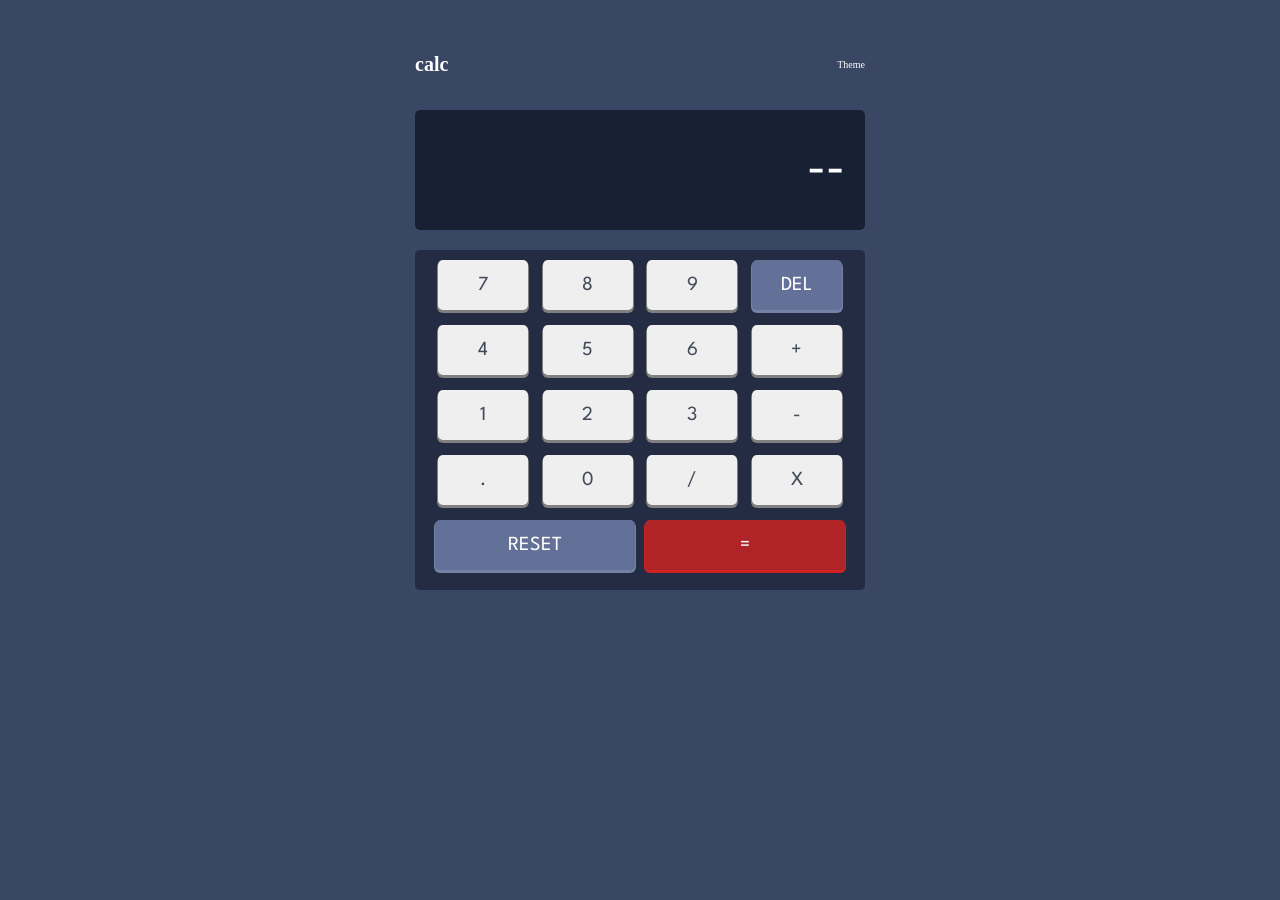
==== index.html @ 09c78bf0 "Caculadora V1.01" ====
<!DOCTYPE html>
<html lang="en">
<head>
  <meta charset="UTF-8">
  <meta name="viewport" content="width=device-width, initial-scale=1.0"> <!-- displays site properly based on user's device -->
  <meta name="description" content="Calculadora basica">
  <meta name="author" content="Lissandro">
  <meta name="keywords" content="Calcularora facil calcular suma resta
  sumar productos">
  <link rel="stylesheet" href="css/styles.css">
  <link rel="preconnect" href="https://fonts.googleapis.com">
<link rel="preconnect" href="https://fonts.gstatic.com" crossorigin>
<link href="https://fonts.googleapis.com/css2?family=League+Spartan:wght@700&display=swap" rel="stylesheet">
  <link rel="icon" type="image/png" sizes="32x32" href="./images/favicon-32x32.png">
  
  <title>Calculator app</title>

</head>
<body>
  <main class="contenedor__general">
    <div class="contenedor__header">
      <h1>calc</h1>
      <div class="toggle">Theme</div>
    </div>
    <div class="contenedor__display">
      <p id="showResult">--</p>
    </div>
    <div class="bg-keypad">
    <div class="contenedor__botones">
      <button class="num">7</button>
      <button class="num">8</button>
      <button class="num">9</button>
      <button class="operacion">DEL</button>
      <button class="num">4</button>
      <button class="num">5</button>
      <button class="num">6</button>
      <button class="operacion">+</button>
      <button class="num">1</button>
      <button class="num">2</button>
      <button class="num">3</button>
      <button class="operacion">-</button>
      <button class="operacion">.</button>
      <button class="num">0</button>
      <button class="operacion">/</button>
      <button class="operacion">X</button>
    </div>
         <div class="contenedor__botones--opciones">
        <button id="reset">RESET</button>
        <button id="equal" onclick="equal()">=</button>
      </div>
    </div>
  </main>

<script src="js/script.js"></script>
</body>
</html>
---- css/styles.css ----
:root {
  /* ================== THEME 1 ================== */

  /* Backgrounds */
  --Navy_850--main_background: hsl(222, 26%, 31%);
  --Navy_900--toggle_background-keypad_background: hsl(223, 31%, 20%);
  --Navy_950--screen_background: hsl(224, 36%, 15%);

  /* Keys */
  --Navy_700--key_background: hsl(225, 21%, 49%);
  --Navy_800--key_shadow: hsl(224, 28%, 35%);

  --Red_600--key_background_toggle: hsl(6, 63%, 50%);
  --Red_800--key_shadow: hsl(6, 70%, 34%);

  --Gray_200--key_background: hsl(0, 0%, 90%);
  --Gray_orange_400--key_shadow: hsl(28, 16%, 65%);

  /* Text */
  --Navy_750: hsl(221, 14%, 31%);
  --White: hsl(0, 100%, 100%);

  /* ================== THEME 2 ================== */

  /* Backgrounds */
  --Gray_200--main_background: hsl(0, 0%, 90%);
  --Gray_300--toggle_background-keypad_background: hsl(0, 5%, 81%);
  --Gray_100--screen_background: hsl(0, 0%, 93%);

  /* Keys */
  --Blue_500--key_background: hsl(185, 42%, 37%);
  --Blue_600--key_shadow: hsl(185, 58%, 25%);

  --Orange_700--key_background_toggle: hsl(25, 98%, 40%);
  --Orange_800--key_shadow: hsl(25, 99%, 27%);

  --Grey_200--key_background: hsl(0, 0%, 90%);
  --Grey_orange_450--key_shadow: hsl(35, 11%, 61%);

  /* Text */
  --Gray_900: hsl(60, 10%, 19%);
  --White_text: hsl(0, 100%, 100%);

  /* ================== THEME 3 ================== */

  /* Backgrounds */
  --Purple_950--main_background: hsl(268, 75%, 9%);
  --Purple_900--toggle_background-keypad_background-screen_background: hsl(
    268,
    71%,
    12%
  );

  /* Keys */
  --Purple_800--key_background: hsl(281, 89%, 26%);
  --Purple_400--key_shadow: hsl(285, 91%, 52%);

  --Cyan_500--key_background_toggle: hsl(176, 100%, 44%);
  --Cyan_400--key_shadow: hsl(177, 92%, 70%);

  --Purple_850--key_background: hsl(268, 47%, 21%);
  --Purple_750--key_shadow: hsl(290, 70%, 36%);

  /* Text */
  --Yellow_300: hsl(52, 100%, 62%);
  --Blue_950: hsl(198, 20%, 13%);
  --White_theme3: hsl(0, 100%, 100%);

  /* Fuente */
  --Fuente: "League Spartan", sans-serif;
}
*,
*::after,
*::before {
  box-sizing: inherit;
}
html {
  box-sizing: border-box;
  font-size: 62.5%;
}
body {
  background-color: var(--Navy_850--main_background);
}
.no-margin {
  margin: 0;
}
.no-padding {
  padding: 0;
}
.contenedor__general {
  
  display: flex;
  flex-direction: column;
  width: min(45rem,95%);
  height: 55rem;
  justify-content: space-between;
  margin: 4rem auto;
  gap: 1rem;
}
.contenedor__header {
  display: flex;
  justify-content: space-between;
  align-items: center;
  color: var(--White);
}
.toggle {
}
.contenedor__display {
  display: flex;
  background-color: var(--Navy_950--screen_background);
  width: 100%;
  max-height: 12rem;
  height: auto;
  border-radius: 0.5rem;
  font-size: 5rem;
  align-items: center;
  justify-content: right;
  color: var(--White);
  padding: 1rem;
  font-family: var(--Fuente);
  padding-right: 2rem;
}
.bg-keypad {
  background-color: var(--Navy_900--toggle_background-keypad_background);
  padding: 1rem;
  border-radius: 0.5rem;
  font-family: var(--Fuente);
}
.contenedor__botones {
  display: grid;
  grid-template-columns: repeat(4, 1fr);
  gap: 1rem;
  height: 25rem;
  justify-items: center;
  width: min(50rem,95%);
  margin: auto;
}
.contenedor__botones--opciones {
  display: flex;
  padding: 1rem;
  width: min(46rem,100%);
  margin: auto;
  gap: 1rem;
}
button {
  font-family: var(--Fuente);
  width: min(9rem,95%);
  border-radius: 0.5rem;
  border: none;
  box-shadow: 0 2px 0px 1px grey;
  height: 5rem;
  font-size: 2rem;
  cursor: pointer;
  color: var(--Navy_750);
}
button:nth-of-type(4) {
  background-color: var;
  background-color: var(--Navy_700--key_background);
  color: var(--White);
  box-shadow: 0 2px 0px 1px hsl(225, 21%, 55%) ;
}
#reset {
  background-color: var(--Navy_700--key_background);
  color:var(--White);
  flex: 1 1 50%;
  box-shadow: 0 2px 0px 1px hsl(225, 21%, 55%) ;
}
#equal {
  background-color: rgba(207, 35, 35, 0.822);
  box-shadow: 0 2px 0 1px  rgba(207, 35, 35);
  flex: 1 1 50%;
  color: var(--White);
}
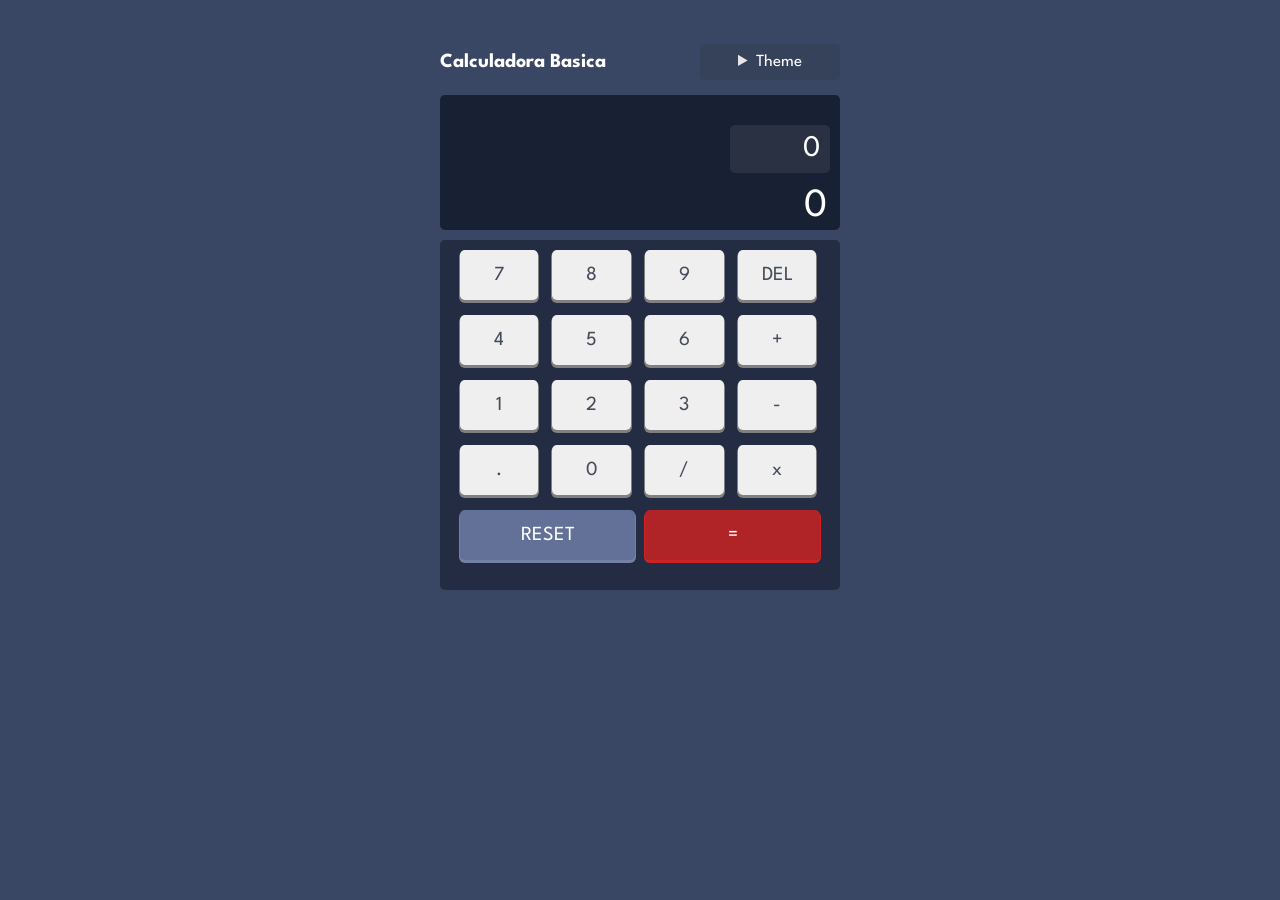
==== commit 9d0c1a40: "logica anadida" ====
--- a/index.html
+++ b/index.html
@@ -5,48 +5,90 @@
   <meta name="viewport" content="width=device-width, initial-scale=1.0"> <!-- displays site properly based on user's device -->
   <meta name="description" content="Calculadora basica">
   <meta name="author" content="Lissandro">
-  <meta name="keywords" content="Calcularora facil calcular suma resta
+  <meta name="keywords" content="Calculadora facil calcular suma resta
   sumar productos">
   <link rel="stylesheet" href="css/styles.css">
   <link rel="preconnect" href="https://fonts.googleapis.com">
 <link rel="preconnect" href="https://fonts.gstatic.com" crossorigin>
 <link href="https://fonts.googleapis.com/css2?family=League+Spartan:wght@700&display=swap" rel="stylesheet">
-  <link rel="icon" type="image/png" sizes="32x32" href="./images/favicon-32x32.png">
+<!--  <link rel="icon" type="image/png" sizes="32x32" href="./images/favicon-32x32.png">-->
   
-  <title>Calculator app</title>
-
+  <title>Calculator</title>
 </head>
 <body>
   <main class="contenedor__general">
     <div class="contenedor__header">
-      <h1>calc</h1>
-      <div class="toggle">Theme</div>
+        <div class="header">
+            <h1>Calculadora Basica</h1>
+        </div>
+      <div class="toggle">
+          <details>
+              <summary>Theme</summary>
+              <p class="tm bg-normal">Navy_850</p>
+              <p class="tm bg-white">Navy_850</p>
+              <p class="tm bg-purple">Purple_950</p>
+          </details>
+      </div>
     </div>
     <div class="contenedor__display">
-      <p id="showResult">--</p>
+      <p id="lastres">0</p>
+      <p id="showResult">0</p>
     </div>
     <div class="bg-keypad">
     <div class="contenedor__botones">
-      <button class="num">7</button>
-      <button class="num">8</button>
-      <button class="num">9</button>
-      <button class="operacion">DEL</button>
-      <button class="num">4</button>
-      <button class="num">5</button>
-      <button class="num">6</button>
-      <button class="operacion">+</button>
-      <button class="num">1</button>
-      <button class="num">2</button>
-      <button class="num">3</button>
-      <button class="operacion">-</button>
-      <button class="operacion">.</button>
-      <button class="num">0</button>
-      <button class="operacion">/</button>
-      <button class="operacion">X</button>
+        <div class="campo-boton">
+            <button id="siete" class="num" onclick="numeros(7)">7</button></div>
+        <div class="campo-boton">
+            <button id="ocho" class="num" onclick="numeros(8)">8</button>
+        </div>
+        <div class="campo-boton">
+            <button id="nueve" class="num" onclick="numeros(9)">9</button>
+        </div>
+        <div class="campo-boton">
+            <button id="del" class="num" onclick="del()">DEL</button>
+        </div>
+        <div class="campo-boton">
+            <button id="cuatro" class="num" onclick="numeros(4)">4</button>
+        </div>
+
+        <div class="campo-boton">
+            <button id="cinco" class="num" onclick="numeros(5)">5</button>
+        </div>
+
+        <div class="campo-boton">
+            <button id="seis" class="num" onclick="numeros(6)">6</button>
+        </div>
+        <div class="campo-boton">
+            <button class="num" onclick="numeros('+')">+</button>
+        </div>
+        <div class="campo-boton">
+            <button id="uno" class="num" onclick="numeros(1)">1</button>
+        </div>
+        <div class="campo-boton">
+            <button class="num"  onclick="numeros(2)">2</button>
+        </div>
+        <div class="campo-boton">
+            <button class="num"  onclick="numeros(3)">3</button>
+        </div>
+        <div class="campo-boton">
+            <button class="num" onclick="numeros('-')">-</button>
+        </div>
+        <div class="campo-boton">
+            <button class="decimal num" onclick="numeros('.')">.</button>
+        </div>
+        <div class="campo-boton">
+            <button id="cero" class="num" onclick="numeros(0)">0</button>
+        </div>
+        <div class="campo-boton">
+            <button class="num" onclick="numeros('/')">/</button>
+        </div>
+        <div class="campo-boton">
+            <button class="num" onclick="numeros('*')">x</button>
+        </div>
     </div>
          <div class="contenedor__botones--opciones">
-        <button id="reset">RESET</button>
-        <button id="equal" onclick="equal()">=</button>
+        <button id="reset" class="num del">RESET</button>
+        <button id="equal" class="num">=</button>
       </div>
     </div>
   </main>
--- a/css/styles.css
+++ b/css/styles.css
@@ -23,7 +23,7 @@
   /* ================== THEME 2 ================== */
 
   /* Backgrounds */
-  --Gray_200--main_background: hsl(0, 0%, 90%);
+  --Navy_850Navy_850Navy_850--main_background: hsl(0, 0%, 90%);
   --Gray_300--toggle_background-keypad_background: hsl(0, 5%, 81%);
   --Gray_100--screen_background: hsl(0, 0%, 93%);
 
@@ -88,43 +88,95 @@
   padding: 0;
 }
 .contenedor__general {
-  
   display: flex;
   flex-direction: column;
-  width: min(45rem,95%);
+  width: min(40rem,95%);
   height: 55rem;
   justify-content: space-between;
   margin: 4rem auto;
   gap: 1rem;
 }
 .contenedor__header {
-  display: flex;
-  justify-content: space-between;
-  align-items: center;
-  color: var(--White);
+    display: flex;
+    justify-content: space-between;
+    flex-wrap: wrap;
+    align-items: center;
+    color: var(--White);
+    font-family: var(--Fuente),sans-serif;
+}
+details {font-size: 1.7rem;
+    background-color: rgba(34, 34, 34, 0.15);
+    padding: 1rem;
+    border-radius: .5rem;
+    text-align: center;
+}
+details[open] > summary {
+    border-bottom: 1px solid grey;
+    padding-bottom: 1rem;
+
+}
+summary::marker {
+    color: var(--Gray_200--key_background);
+}
+.header {
+    flex:1 1 65%;
 }
 .toggle {
-}
+    flex:1 1 35%;
+}
+p {cursor: pointer;}
+
+
+/*}*/
+/*li:hover {*/
+/*    border-bottom: 1px solid grey;*/
+/*}*/
+/*details {*/
+/*    text-align: center;*/
+/*    background-color:rgba(238, 238, 238, 0.13);*/
+/*    width: 25rem;*/
+/*padding: 1rem;*/
+/*border-radius: .5rem}*/
+/*details[open] > summary {*/
+/*    list-style-type: '⬆ ';*/
+/*}*/
+/*summary {*/
+/*    !*    background-color:rgba(238, 238, 238, 0.13);*!*/
+/*    list-style-type: '⬇ ';*/
+/*}*/
+/*summary::marker {*/
+/*    color: violet;*/
+/*    font-size: 1.2em;*/
+/*}*/
 .contenedor__display {
-  display: flex;
-  background-color: var(--Navy_950--screen_background);
-  width: 100%;
-  max-height: 12rem;
-  height: auto;
-  border-radius: 0.5rem;
-  font-size: 5rem;
-  align-items: center;
-  justify-content: right;
-  color: var(--White);
-  padding: 1rem;
-  font-family: var(--Fuente);
-  padding-right: 2rem;
-}
+    display: flex;
+    flex-direction: column;
+    width: 100%;
+    background-color: var(--Navy_950--screen_background);
+    height: 15rem;
+    text-align: right;
+    font-size: 4rem;
+    padding-right: 1rem;
+    color: var(--White);
+    font-family: var(--Fuente),sans-serif;
+    border-radius: .5rem;
+}
+#showResult {margin: -1.5rem 3px auto auto;}
+#lastres {
+    padding: 1rem;
+    font-size: 3rem;
+    background-color: rgba(238, 238, 238, 0.08);
+    text-align: right;
+    margin-left: auto;
+    width: 10rem;
+    border-radius: 5px;
+}
+
 .bg-keypad {
   background-color: var(--Navy_900--toggle_background-keypad_background);
   padding: 1rem;
   border-radius: 0.5rem;
-  font-family: var(--Fuente);
+  font-family: var(--Fuente),sans-serif;;
 }
 .contenedor__botones {
   display: grid;
@@ -139,31 +191,39 @@
   display: flex;
   padding: 1rem;
   width: min(46rem,100%);
-  margin: auto;
+  margin: auto;height: 8rem;
   gap: 1rem;
 }
+.campo-boton {
+    width: 100%;
+    height: 5rem;
+}
 button {
-  font-family: var(--Fuente);
-  width: min(9rem,95%);
+    width: min(10rem,95%);
+  font-family: var(--Fuente),sans-serif;
   border-radius: 0.5rem;
   border: none;
-  box-shadow: 0 2px 0px 1px grey;
-  height: 5rem;
+  box-shadow: 0 2px 0 1px grey;
+  height: 100%;
+  max-height: 5rem;
   font-size: 2rem;
   cursor: pointer;
   color: var(--Navy_750);
 }
-button:nth-of-type(4) {
-  background-color: var;
+button.num:active,#reset:active,#equal:active {
+    box-shadow: unset;
+    margin-top:  3px;
+}
+.del{
   background-color: var(--Navy_700--key_background);
   color: var(--White);
-  box-shadow: 0 2px 0px 1px hsl(225, 21%, 55%) ;
+  box-shadow: 0 2px 0 1px hsl(225, 21%, 55%) ;
 }
 #reset {
   background-color: var(--Navy_700--key_background);
   color:var(--White);
   flex: 1 1 50%;
-  box-shadow: 0 2px 0px 1px hsl(225, 21%, 55%) ;
+  box-shadow: 0 2px 0 1px hsl(225, 21%, 55%) ;
 }
 #equal {
   background-color: rgba(207, 35, 35, 0.822);
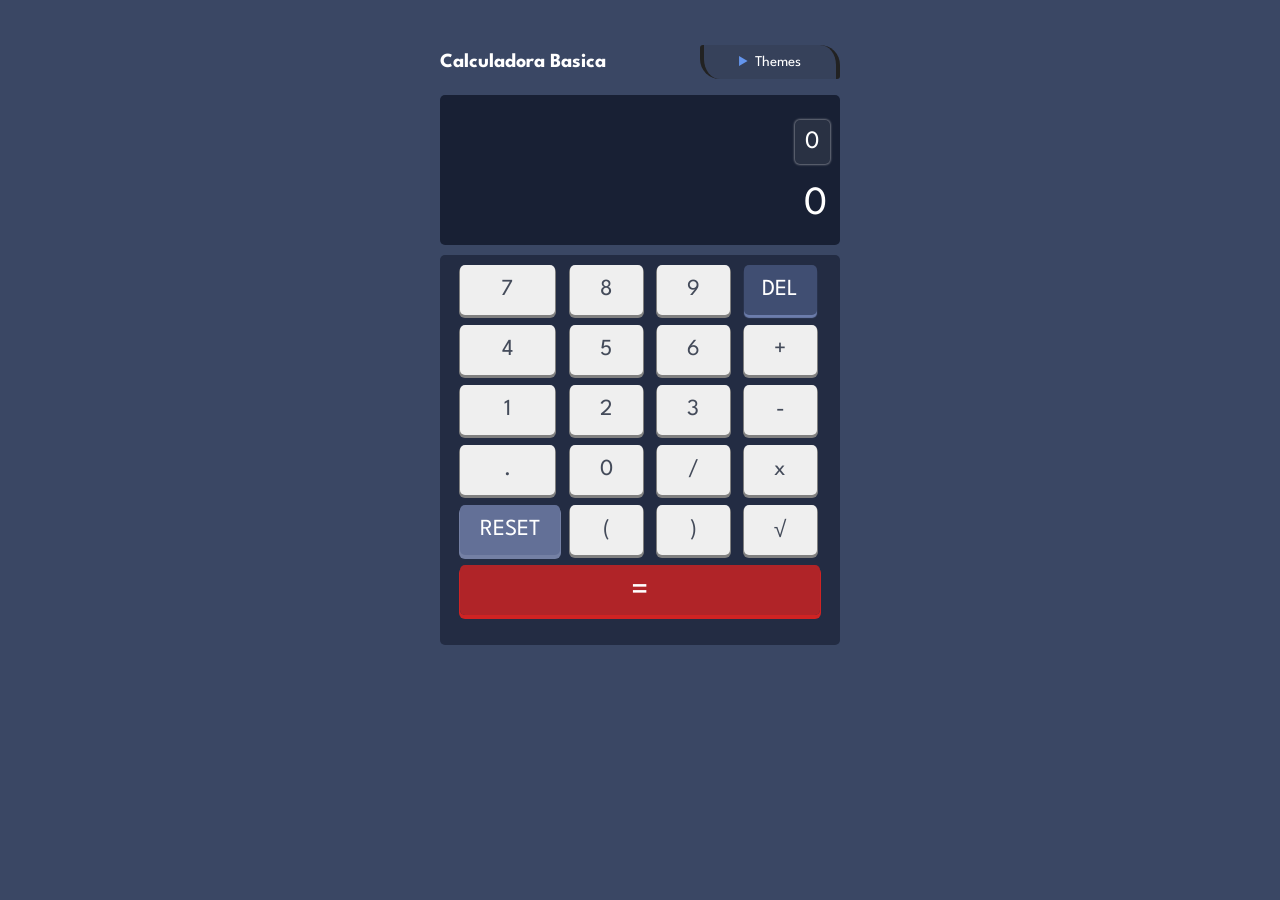
==== commit 00544201: "V2.0" ====
--- a/index.html
+++ b/index.html
@@ -12,20 +12,19 @@
 <link rel="preconnect" href="https://fonts.gstatic.com" crossorigin>
 <link href="https://fonts.googleapis.com/css2?family=League+Spartan:wght@700&display=swap" rel="stylesheet">
 <!--  <link rel="icon" type="image/png" sizes="32x32" href="./images/favicon-32x32.png">-->
-  
   <title>Calculator</title>
 </head>
 <body>
   <main class="contenedor__general">
     <div class="contenedor__header">
         <div class="header">
-            <h1>Calculadora Basica</h1>
+            <h1 id="title">Calculadora Basica</h1>
         </div>
       <div class="toggle">
           <details>
-              <summary>Theme</summary>
+              <summary>Themes</summary>
               <p class="tm bg-normal">Navy_850</p>
-              <p class="tm bg-white">Navy_850</p>
+              <p class="tm bg-white">Grey_main</p>
               <p class="tm bg-purple">Purple_950</p>
           </details>
       </div>
@@ -85,9 +84,22 @@
         <div class="campo-boton">
             <button class="num" onclick="numeros('*')">x</button>
         </div>
+        <div class="campo-boton">
+            <button id="reset" class="num del">RESET</button>
+        </div>
+        <div class="campo-boton">
+            <button id="leftbra" class="num" onclick="numeros('(')">(</button>
+        </div>
+        <div class="campo-boton">
+            <button id="rightbra" class="num" onclick="numeros(')')">)</button>
+        </div>
+        <div class="campo-boton">
+            <button id="sqrt" class="num" onclick="numeros('√')">√</button>
+        </div>
+
+
     </div>
          <div class="contenedor__botones--opciones">
-        <button id="reset" class="num del">RESET</button>
         <button id="equal" class="num">=</button>
       </div>
     </div>
--- a/css/styles.css
+++ b/css/styles.css
@@ -23,7 +23,7 @@
   /* ================== THEME 2 ================== */
 
   /* Backgrounds */
-  --Navy_850Navy_850Navy_850--main_background: hsl(0, 0%, 90%);
+  --Grey--main-background: hsl(0, 0%, 90%);
   --Gray_300--toggle_background-keypad_background: hsl(0, 5%, 81%);
   --Gray_100--screen_background: hsl(0, 0%, 93%);
 
@@ -91,10 +91,28 @@
   display: flex;
   flex-direction: column;
   width: min(40rem,95%);
-  height: 55rem;
+  height: max-content;
   justify-content: space-between;
   margin: 4rem auto;
   gap: 1rem;
+}
+@media (max-width: 35rem) {
+    .contenedor__botones {
+        height: max-content;
+    }
+    #reset {
+        width: 100%;
+    }
+    #equal {
+        padding: 3rem !important;
+    }
+    .contenedor__header {
+        order: 2;
+    }
+
+    #title,.toggle {
+        display: none;
+    }
 }
 .contenedor__header {
     display: flex;
@@ -104,20 +122,47 @@
     color: var(--White);
     font-family: var(--Fuente),sans-serif;
 }
-details {font-size: 1.7rem;
+details {
+    border-left:4px solid #222 ;
+    border-right:4px solid #222 ;
+    font-size: 1.5rem;
     background-color: rgba(34, 34, 34, 0.15);
     padding: 1rem;
-    border-radius: .5rem;
     text-align: center;
-}
-details[open] > summary {
+    overflow: hidden;
+    border-radius: 3px 20px 3px 20px;
+    transition: all 0.5s ease-out;
+}
+details[open] {
+    background-color: rgba(34, 34, 34, 0.80);
+    transition: all 0.5s ease-in;
+    max-height: 80px;
+    overflow: auto;
     border-bottom: 1px solid grey;
-    padding-bottom: 1rem;
-
-}
+    padding: 1rem;
+    font-size: 1.3rem;
+}
+/*Eliminar la barra de scroll, fuciona para safari, google y edge*/
+details[open]::-webkit-scrollbar {
+    display: none;
+}
+/*summary {*/
+/*    list-style: none;*/
+/*}*/
 summary::marker {
-    color: var(--Gray_200--key_background);
-}
+    color: cornflowerblue;
+    cursor: pointer;
+}
+/*summary::before {*/
+/*    content: "📂";*/
+/*    display: inline-block;*/
+/*}*/
+/*details[open] summary::before {*/
+/*    content: "📖";*/
+
+/*    transform: rotate(90deg); !* gira la flecha *!*/
+
+/*}*/
 .header {
     flex:1 1 65%;
 }
@@ -161,15 +206,25 @@
     font-family: var(--Fuente),sans-serif;
     border-radius: .5rem;
 }
-#showResult {margin: -1.5rem 3px auto auto;}
+#del {
+    background-color: var(--Navy_800--key_shadow);
+    color: white;
+    box-shadow: 0 3px 1px 0 hsl(224, 28%, 55%);
+}
+#del:active {
+    box-shadow: unset;
+    margin-top: 3px;
+}
+#showResult {margin: -3px 3px auto auto;}
 #lastres {
     padding: 1rem;
-    font-size: 3rem;
+    font-size: 2.5rem;
     background-color: rgba(238, 238, 238, 0.08);
     text-align: right;
     margin-left: auto;
-    width: 10rem;
+    width: max-content;
     border-radius: 5px;
+    box-shadow: 0 0 2px 1px rgba(238, 238, 238, 0.40);
 }
 
 .bg-keypad {
@@ -182,16 +237,18 @@
   display: grid;
   grid-template-columns: repeat(4, 1fr);
   gap: 1rem;
-  height: 25rem;
+  height: max-content;
   justify-items: center;
   width: min(50rem,95%);
   margin: auto;
 }
 .contenedor__botones--opciones {
   display: flex;
+    flex-direction: column;
   padding: 1rem;
   width: min(46rem,100%);
-  margin: auto;height: 8rem;
+  margin: auto;
+  height: 8rem;
   gap: 1rem;
 }
 .campo-boton {
@@ -200,19 +257,21 @@
 }
 button {
     width: min(10rem,95%);
-  font-family: var(--Fuente),sans-serif;
-  border-radius: 0.5rem;
-  border: none;
-  box-shadow: 0 2px 0 1px grey;
-  height: 100%;
-  max-height: 5rem;
-  font-size: 2rem;
-  cursor: pointer;
-  color: var(--Navy_750);
+    font-family: var(--Fuente),sans-serif;
+    border-radius: 0.5rem;
+    border: none;
+    box-shadow: 0 2px 0 1px grey;
+    height: 100%;
+    max-height: 5rem;
+    font-size: 2.3rem;
+    cursor: pointer;
+    color: var(--Navy_750);
 }
 button.num:active,#reset:active,#equal:active {
     box-shadow: unset;
-    margin-top:  3px;
+    margin-top: 5px;
+    border-radius: 3px;
+    transition: 0.1s ease;
 }
 .del{
   background-color: var(--Navy_700--key_background);
@@ -222,12 +281,13 @@
 #reset {
   background-color: var(--Navy_700--key_background);
   color:var(--White);
-  flex: 1 1 50%;
-  box-shadow: 0 2px 0 1px hsl(225, 21%, 55%) ;
+width: 100%  ;box-shadow: 0 3px 0 1px hsl(225, 21%, 55%) ;
+    padding: 1rem 2rem;
 }
 #equal {
+    font-size: 3.5rem;
   background-color: rgba(207, 35, 35, 0.822);
-  box-shadow: 0 2px 0 1px  rgba(207, 35, 35);
-  flex: 1 1 50%;
+  box-shadow: 0 3px 0 1px  rgba(207, 35, 35);
   color: var(--White);
-}+    width: 100%  ;
+    padding: 1rem 2rem}
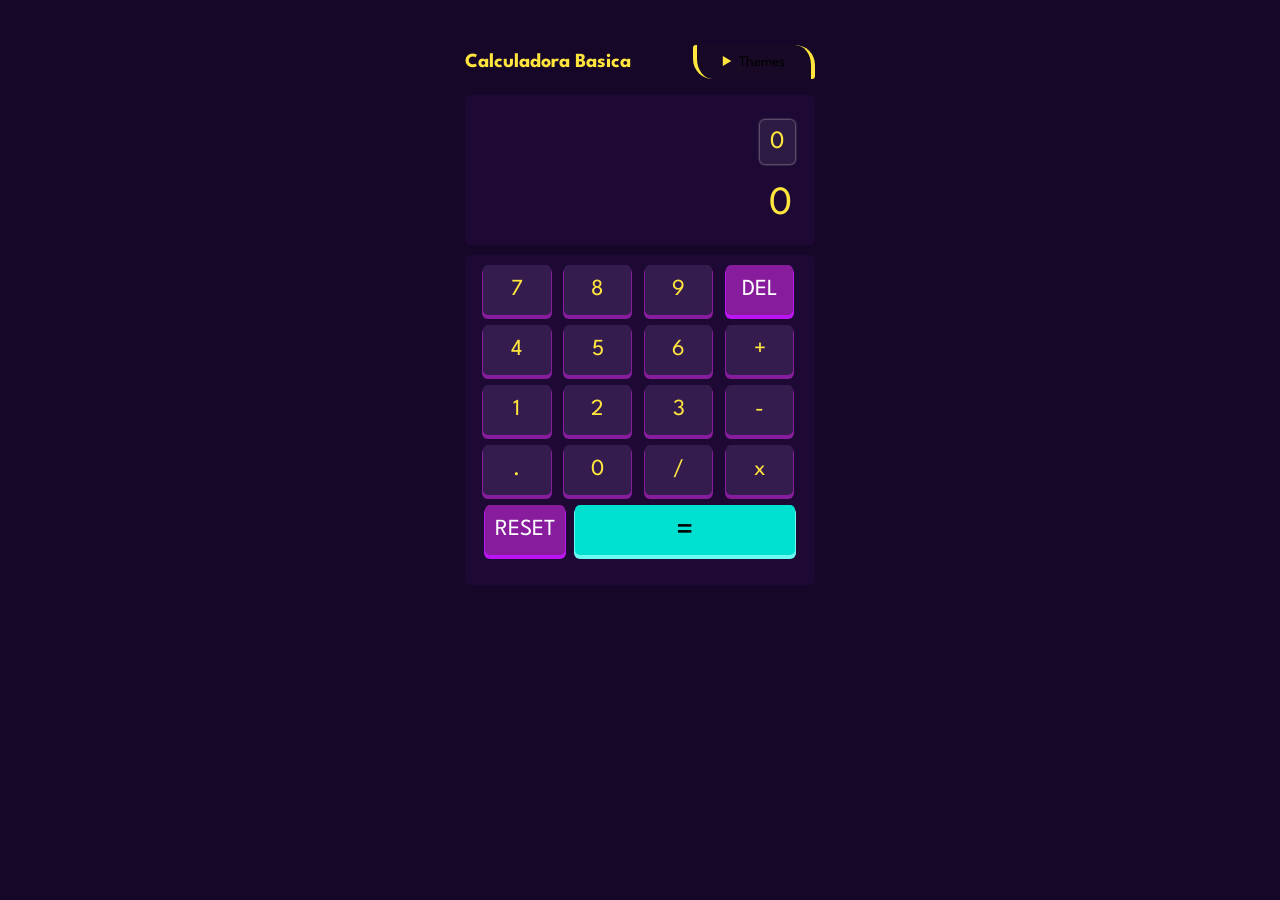
==== commit a620efbd: "V3.0" ====
--- a/index.html
+++ b/index.html
@@ -14,7 +14,7 @@
 <!--  <link rel="icon" type="image/png" sizes="32x32" href="./images/favicon-32x32.png">-->
   <title>Calculator</title>
 </head>
-<body>
+<body class="tema-principal tema-blanco tema-purpura">
   <main class="contenedor__general">
     <div class="contenedor__header">
         <div class="header">
@@ -23,9 +23,9 @@
       <div class="toggle">
           <details>
               <summary>Themes</summary>
-              <p class="tm bg-normal">Navy_850</p>
-              <p class="tm bg-white">Grey_main</p>
-              <p class="tm bg-purple">Purple_950</p>
+              <p class="tm bg-normal" onclick="theme(1)">· Navy</p>
+              <p class="tm bg-white" onclick="theme(2)">· Grey</p>
+              <p class="tm bg-purple" onclick="theme(3)">· Purple</p>
           </details>
       </div>
     </div>
@@ -36,7 +36,8 @@
     <div class="bg-keypad">
     <div class="contenedor__botones">
         <div class="campo-boton">
-            <button id="siete" class="num" onclick="numeros(7)">7</button></div>
+            <button id="siete" class="num" onclick="numeros(7)">7</button>
+        </div>
         <div class="campo-boton">
             <button id="ocho" class="num" onclick="numeros(8)">8</button>
         </div>
@@ -84,23 +85,15 @@
         <div class="campo-boton">
             <button class="num" onclick="numeros('*')">x</button>
         </div>
-        <div class="campo-boton">
-            <button id="reset" class="num del">RESET</button>
-        </div>
-        <div class="campo-boton">
-            <button id="leftbra" class="num" onclick="numeros('(')">(</button>
-        </div>
-        <div class="campo-boton">
-            <button id="rightbra" class="num" onclick="numeros(')')">)</button>
-        </div>
-        <div class="campo-boton">
-            <button id="sqrt" class="num" onclick="numeros('√')">√</button>
-        </div>
+
+
 
 
     </div>
          <div class="contenedor__botones--opciones">
-        <button id="equal" class="num">=</button>
+
+             <button id="reset" class="num del">RESET</button>
+             <button id="equal" class="num">=</button>
       </div>
     </div>
   </main>
--- a/css/styles.css
+++ b/css/styles.css
@@ -1,119 +1,260 @@
 :root {
-  /* ================== THEME 1 ================== */
-
-  /* Backgrounds */
-  --Navy_850--main_background: hsl(222, 26%, 31%);
-  --Navy_900--toggle_background-keypad_background: hsl(223, 31%, 20%);
-  --Navy_950--screen_background: hsl(224, 36%, 15%);
-
-  /* Keys */
-  --Navy_700--key_background: hsl(225, 21%, 49%);
-  --Navy_800--key_shadow: hsl(224, 28%, 35%);
-
-  --Red_600--key_background_toggle: hsl(6, 63%, 50%);
-  --Red_800--key_shadow: hsl(6, 70%, 34%);
-
-  --Gray_200--key_background: hsl(0, 0%, 90%);
-  --Gray_orange_400--key_shadow: hsl(28, 16%, 65%);
-
-  /* Text */
-  --Navy_750: hsl(221, 14%, 31%);
-  --White: hsl(0, 100%, 100%);
-
-  /* ================== THEME 2 ================== */
-
-  /* Backgrounds */
-  --Grey--main-background: hsl(0, 0%, 90%);
-  --Gray_300--toggle_background-keypad_background: hsl(0, 5%, 81%);
-  --Gray_100--screen_background: hsl(0, 0%, 93%);
-
-  /* Keys */
-  --Blue_500--key_background: hsl(185, 42%, 37%);
-  --Blue_600--key_shadow: hsl(185, 58%, 25%);
-
-  --Orange_700--key_background_toggle: hsl(25, 98%, 40%);
-  --Orange_800--key_shadow: hsl(25, 99%, 27%);
-
-  --Grey_200--key_background: hsl(0, 0%, 90%);
-  --Grey_orange_450--key_shadow: hsl(35, 11%, 61%);
-
-  /* Text */
-  --Gray_900: hsl(60, 10%, 19%);
-  --White_text: hsl(0, 100%, 100%);
-
-  /* ================== THEME 3 ================== */
-
-  /* Backgrounds */
-  --Purple_950--main_background: hsl(268, 75%, 9%);
-  --Purple_900--toggle_background-keypad_background-screen_background: hsl(
-    268,
-    71%,
-    12%
-  );
-
-  /* Keys */
-  --Purple_800--key_background: hsl(281, 89%, 26%);
-  --Purple_400--key_shadow: hsl(285, 91%, 52%);
-
-  --Cyan_500--key_background_toggle: hsl(176, 100%, 44%);
-  --Cyan_400--key_shadow: hsl(177, 92%, 70%);
-
-  --Purple_850--key_background: hsl(268, 47%, 21%);
-  --Purple_750--key_shadow: hsl(290, 70%, 36%);
-
-  /* Text */
-  --Yellow_300: hsl(52, 100%, 62%);
-  --Blue_950: hsl(198, 20%, 13%);
-  --White_theme3: hsl(0, 100%, 100%);
-
-  /* Fuente */
-  --Fuente: "League Spartan", sans-serif;
-}
+    /* ================== THEME 1 ================== */
+
+    /* Backgrounds */
+    --Navy_850--main_background: hsl(222, 26%, 31%);
+    --Navy_900--toggle_background-keypad_background: hsl(223, 31%, 20%);
+    --Navy_950--screen_background: hsl(224, 36%, 15%);
+
+    /* Keys */
+    --Navy_700--key_background: hsl(225, 21%, 49%);
+    --Navy_800--key_shadow: hsl(224, 28%, 35%);
+
+    --Red_600--key_background_toggle: hsl(6, 63%, 50%);
+    --Red_800--key_shadow: hsl(6, 70%, 34%);
+
+    --Gray_200--key_background: hsl(0, 0%, 90%);
+    --Gray_orange_400--key_shadow: hsl(28, 16%, 65%);
+
+    /* Text */
+    --Navy_750: hsl(221, 14%, 31%);
+    --White: hsl(0, 100%, 100%);
+
+    /* ================== THEME 2 ================== */
+
+    /* Backgrounds */
+    --Grey--main-background: hsl(0, 0%, 90%);
+    --Gray_300--toggle_background-keypad_background: hsl(0, 5%, 81%);
+    --Gray_100--screen_background: hsl(0, 0%, 93%);
+
+    /* Keys */
+    --Blue_500--key_background: hsl(185, 42%, 37%);
+    --Blue_600--key_shadow: hsl(185, 58%, 25%);
+
+    --Orange_700--key_background_toggle: hsl(25, 98%, 40%);
+    --Orange_800--key_shadow: hsl(25, 99%, 27%);
+
+    --Grey_200--key_background: hsl(0, 0%, 90%);
+    --Grey_orange_450--key_shadow: hsl(35, 11%, 61%);
+
+    /* Text */
+    --Gray_900: hsl(60, 10%, 19%);
+    --White_text: hsl(0, 100%, 100%);
+
+    /* ================== THEME 3 ================== */
+
+    /* Backgrounds */
+    --Purple_950--main_background: hsl(268, 75%, 9%);
+    --Purple_900--toggle_background-keypad_background-screen_background: hsl(
+            268,
+            71%,
+            12%
+    );
+
+    /* Keys */
+    --Purple_800--key_background: hsl(281, 89%, 26%);
+    --Purple_400--key_shadow: hsl(285, 91%, 52%);
+
+    --Cyan_500--key_background_toggle: hsl(176, 100%, 44%);
+    --Cyan_400--key_shadow: hsl(177, 92%, 70%);
+
+    --Purple_850--key_background: hsl(268, 47%, 21%);
+    --Purple_750--key_shadow: hsl(290, 70%, 36%);
+
+    /* Text */
+    --Yellow_300: hsl(52, 100%, 62%);
+    --Blue_950: hsl(198, 20%, 13%);
+    --White_theme3: hsl(0, 100%, 100%);
+
+    /* Fuente */
+    --Fuente: "League Spartan", sans-serif;
+}
+/*ESTILOS GLOBALES*/
 *,
 *::after,
 *::before {
-  box-sizing: inherit;
-}
+    box-sizing: inherit;
+}
+.no-margin {
+    margin: 0;
+}
+.no-padding {
+    padding: 0;
+}
+
 html {
-  box-sizing: border-box;
-  font-size: 62.5%;
+    box-sizing: border-box;
+    font-size: 62.5%;
 }
 body {
-  background-color: var(--Navy_850--main_background);
-}
-.no-margin {
-  margin: 0;
-}
-.no-padding {
-  padding: 0;
-}
+    background-color: var(--Navy_850--main_background);
+}
+/*tema 1*/
+body.tema-principal {
+ background-color: var(--Navy_850--main_background);
+}
+body.tema-principal .bg-keypad{
+    background-color: var(--Navy_900--toggle_background-keypad_background);
+}
+body.tema-principal #equal{
+    background-color: var(--Red_600--key_background_toggle);
+    box-shadow: 0 3px 0 1px var(--Red_800--key_shadow);
+}
+body.tema-principal .num {
+    background-color: var(--Gray_200--key_background);
+    box-shadow: 0 3px 0 1px var(--Gray_orange_400--key_shadow);
+    color: var(--Navy_750);
+}
+body.tema-principal #reset {
+    background-color:  var(--Navy_700--key_background);
+}
+body.tema-principal details {
+    border-color: var(--Navy_700--key_background);
+}
+body.tema-principal #equal:active {
+        box-shadow: unset;
+        margin-top: 3px;
+
+}
+
+/*tema 2*/
+
+body.tema-blanco {
+    background-color: var(--Grey--main-background);
+}
+body.tema-blanco .bg-keypad{
+    background-color: var(--Gray_300--toggle_background-keypad_background);
+}
+body.tema-blanco .contenedor__display {
+    background-color: var(--Gray_100--screen_background);
+}
+body.tema-blanco #equal {
+    background-color: var(--Orange_700--key_background_toggle);
+    box-shadow: 0 3px 0 1px var(--Orange_800--key_shadow);
+}
+body.tema-blanco .num {
+    background-color: var(--Grey_200--key_background);
+    box-shadow: 0 3px 0 1px var(--Grey_orange_450--key_shadow);
+    color: var(--Gray_900);
+}
+body.tema-blanco #reset {
+    background-color:  var(--Blue_500--key_background);
+    box-shadow:  0 3px 0 1px var(--Blue_600--key_shadow);
+}
+body.tema-blanco #del {
+    background-color:  var(--Blue_500--key_background);
+    box-shadow:  0 3px 0 1px var(--Blue_600--key_shadow);
+}
+body.tema-blanco #lastres {
+    color: black
+}
+body.tema-blanco #showResult {
+    color: black
+}
+body.tema-blanco #title {
+    color: black;
+}
+body.tema-blanco details{
+    border-color: var(--Orange_700--key_background_toggle);)
+}
+body.tema-blanco details[open]{
+    border-color: var(--Orange_700--key_background_toggle);)
+}
+body.tema-blanco summary{
+    color:black;
+}
+body.tema-blanco summary[open]{
+    color:white;
+}
+body.tema-blanco #equal:active {
+    box-shadow: unset;
+    margin-top: 3px;
+}
+body.tema-blanco #reset:active {
+    box-shadow: unset;
+    margin-top: 3px;
+}
+body.tema-blanco #del:active {
+    box-shadow: unset;
+    margin-top: 3px;
+}
+body.tema-blanco summary::marker {
+    color: var(--Orange_700--key_background_toggle);
+    cursor: pointer;
+}
+/*TEMA 3*/
+body.tema-purpura {
+background-color: var(--Purple_950--main_background);
+}
+body.tema-purpura .bg-keypad{
+     background-color: var(--Purple_900--toggle_background-keypad_background-screen_background);
+ }
+body.tema-purpura .contenedor__display {
+    background-color: var(--Purple_900--toggle_background-keypad_background-screen_background);
+}
+body.tema-purpura #equal {
+    background-color: var(--Cyan_500--key_background_toggle);
+    box-shadow: 0 3px 0 1px var(--Cyan_400--key_shadow);
+    color: black;
+}
+body.tema-purpura .num {
+    background-color: var(--Purple_850--key_background);
+    box-shadow: 0 3px 0 1px var(--Purple_750--key_shadow);
+    color: var(--Yellow_300);
+}
+body.tema-purpura #reset {
+    background-color:  var(--Purple_750--key_shadow);
+    box-shadow:  0 3px 0 1px var(--Purple_400--key_shadow);
+}
+body.tema-purpura #del {
+    background-color:  var(--Purple_750--key_shadow);
+    box-shadow:  0 3px 0 1px var(--Purple_400--key_shadow);
+}
+body.tema-purpura #title {
+    color: var(--Yellow_300););
+}
+body.tema-purpura #lastres {
+    color: var(--Yellow_300);
+}
+body.tema-purpura #showResult {
+    color: var(--Yellow_300);
+}
+body.tema-purpura details{
+    border-color: var(--Yellow_300););
+}
+body.tema-purpura #equal:active {
+    box-shadow: unset;
+    margin-top: 3px;
+}
+body.tema-purpura #reset:active {
+    box-shadow: unset;
+    margin-top: 3px;
+}
+body.tema-purpura #del:active {
+    box-shadow: unset;
+    margin-top: 3px;
+}
+body.tema-purpura summary::marker {
+    color: var(--Yellow_300);
+    cursor: pointer;
+}
+/*CONTENEDOR GENERAL*/
 .contenedor__general {
-  display: flex;
-  flex-direction: column;
-  width: min(40rem,95%);
-  height: max-content;
-  justify-content: space-between;
-  margin: 4rem auto;
-  gap: 1rem;
-}
-@media (max-width: 35rem) {
-    .contenedor__botones {
-        height: max-content;
-    }
-    #reset {
-        width: 100%;
-    }
-    #equal {
-        padding: 3rem !important;
-    }
-    .contenedor__header {
-        order: 2;
-    }
-
-    #title,.toggle {
-        display: none;
-    }
-}
+    display: flex;
+    flex-direction: column;
+    width: min(35rem,95%);
+    height: max-content;
+    justify-content: space-between;
+    margin: 4rem auto;
+    gap: 1rem;
+}
+.contenedor__display {
+    padding-right: 2rem !important;
+}
+.contenedor__botones--opciones {
+    margin-top: 1rem;
+}
+
 .contenedor__header {
     display: flex;
     justify-content: space-between;
@@ -134,13 +275,12 @@
     transition: all 0.5s ease-out;
 }
 details[open] {
-    background-color: rgba(34, 34, 34, 0.80);
+    background-color: rgba(34, 34, 34, 0.30);
     transition: all 0.5s ease-in;
     max-height: 80px;
     overflow: auto;
     border-bottom: 1px solid grey;
     padding: 1rem;
-    font-size: 1.3rem;
 }
 /*Eliminar la barra de scroll, fuciona para safari, google y edge*/
 details[open]::-webkit-scrollbar {
@@ -150,7 +290,6 @@
 /*    list-style: none;*/
 /*}*/
 summary::marker {
-    color: cornflowerblue;
     cursor: pointer;
 }
 /*summary::before {*/
@@ -226,43 +365,42 @@
     border-radius: 5px;
     box-shadow: 0 0 2px 1px rgba(238, 238, 238, 0.40);
 }
-
 .bg-keypad {
-  background-color: var(--Navy_900--toggle_background-keypad_background);
-  padding: 1rem;
-  border-radius: 0.5rem;
-  font-family: var(--Fuente),sans-serif;;
+    background-color: var(--Navy_900--toggle_background-keypad_background);
+    padding: 1rem;
+    border-radius: 0.5rem;
+    font-family: var(--Fuente),sans-serif;;
 }
 .contenedor__botones {
-  display: grid;
-  grid-template-columns: repeat(4, 1fr);
-  gap: 1rem;
-  height: max-content;
-  justify-items: center;
-  width: min(50rem,95%);
-  margin: auto;
+    display: grid;
+    grid-template-columns: repeat(4, 1fr);
+    gap: 1rem;
+    height: max-content;
+    justify-items: center;
+    width: min(50rem,95%);
+    margin: auto;
 }
 .contenedor__botones--opciones {
-  display: flex;
-    flex-direction: column;
-  padding: 1rem;
-  width: min(46rem,100%);
-  margin: auto;
-  height: 8rem;
-  gap: 1rem;
+    display: flex;
+    flex-wrap: wrap;
+    padding: 1rem;
+    width: min(46rem,100%);
+    margin: auto;
+    height: 8rem;
+    gap: 1rem;
 }
 .campo-boton {
     width: 100%;
     height: 5rem;
 }
 button {
-    width: min(10rem,95%);
+    width: min(11rem,95%);
     font-family: var(--Fuente),sans-serif;
     border-radius: 0.5rem;
     border: none;
     box-shadow: 0 2px 0 1px grey;
-    height: 100%;
-    max-height: 5rem;
+    height: 5rem;
+    max-height: 5.5rem;
     font-size: 2.3rem;
     cursor: pointer;
     color: var(--Navy_750);
@@ -273,21 +411,17 @@
     border-radius: 3px;
     transition: 0.1s ease;
 }
-.del{
-  background-color: var(--Navy_700--key_background);
-  color: var(--White);
-  box-shadow: 0 2px 0 1px hsl(225, 21%, 55%) ;
-}
+
 #reset {
-  background-color: var(--Navy_700--key_background);
-  color:var(--White);
-width: 100%  ;box-shadow: 0 3px 0 1px hsl(225, 21%, 55%) ;
-    padding: 1rem 2rem;
+    background-color: var(--Navy_700--key_background);
+    flex: 1 1 10px;
+    color:var(--White);box-shadow: 0 3px 0 1px hsl(225, 21%, 55%) ;
+    padding: 1rem;
 }
 #equal {
+    flex: 1 1 200px;
     font-size: 3.5rem;
-  background-color: rgba(207, 35, 35, 0.822);
-  box-shadow: 0 3px 0 1px  rgba(207, 35, 35);
-  color: var(--White);
-    width: 100%  ;
-    padding: 1rem 2rem}
+    background-color: rgba(207, 35, 35, 0.822);
+    box-shadow: 0 3px 0 1px  rgba(207, 35, 35);
+    color: var(--White);
+    padding: 1rem;}
